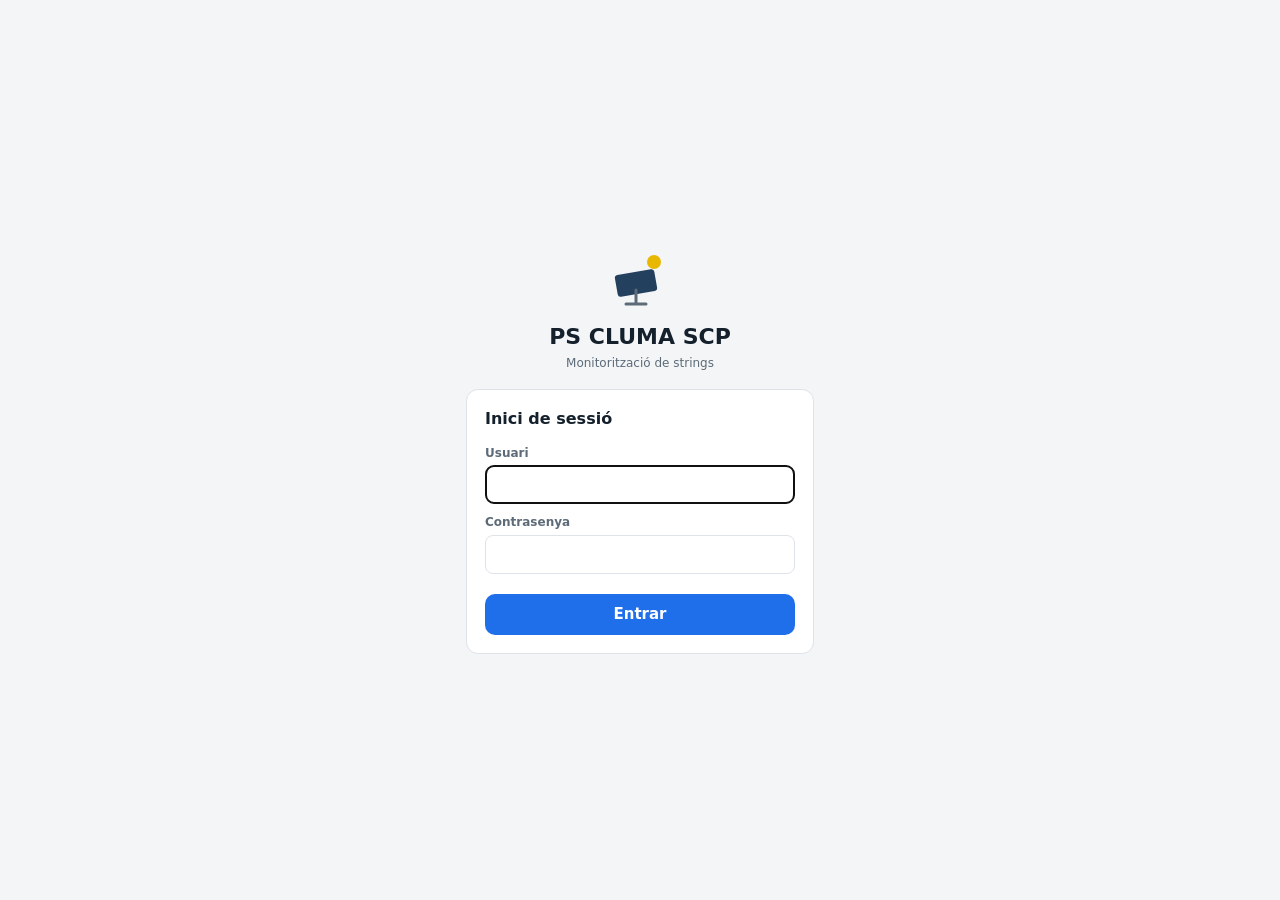
==== static/login.html @ 94773887 "Pantalla d'inici de sessió, comptes d'usuari i lectura per cron extern - /login amb el mateix estil;" ====
<!doctype html>
<html lang="ca">
<head>
<meta charset="utf-8">
<meta name="viewport" content="width=device-width, initial-scale=1, viewport-fit=cover">
<meta name="theme-color" content="#0f1720">
<title>PS CLUMA SCP · Inici de sessió</title>
<link rel="manifest" href="/manifest.webmanifest">
<link rel="stylesheet" href="/static/style.css">
</head>
<body class="login-body">
<main class="login">
  <div class="login-brand">
    <svg viewBox="0 0 64 64" aria-hidden="true"><circle cx="46" cy="16" r="7" class="sun"/><rect x="8" y="26" width="40" height="22" rx="3" class="pnl" transform="rotate(-10 28 37)"/><path d="M28 44v14M18 58h20" class="mast"/></svg>
    <h1>PS CLUMA SCP</h1>
    <p class="sub">Monitorització de strings</p>
  </div>
  <form id="loginForm" class="card aform login-card">
    <h2>Inici de sessió</h2>
    <label>Usuari<input id="lUser" autocomplete="username" autocapitalize="none" required autofocus></label>
    <label>Contrasenya<input id="lPwd" type="password" autocomplete="current-password" required></label>
    <p id="lErr" class="err"></p>
    <button type="submit" class="btn btn-full">Entrar</button>
  </form>
</main>
<script>
document.getElementById("loginForm").addEventListener("submit", async (e) => {
  e.preventDefault();
  const err = document.getElementById("lErr"); err.textContent = "";
  const r = await fetch("/api/login", { method: "POST", headers: { "Content-Type": "application/json" },
    body: JSON.stringify({ username: document.getElementById("lUser").value, password: document.getElementById("lPwd").value }) });
  if (r.ok) location.href = "/";
  else err.textContent = r.status === 401 ? "Usuari o contrasenya incorrectes" : "Error de connexió";
});
</script>
</body>
</html>
---- static/style.css ----
:root {
  --pv: #e8b800;
  --bg: #f3f5f7; --card: #ffffff; --ink: #14202b; --muted: #5d6b78; --line: #dde3e8;
  --ok: #2f9e5b; --warning: #d99a00; --alarm: #d64541; --idle: #9aa6b2;
  --panel: #23415f; --accent: #1f6feb;
}
@media (prefers-color-scheme: dark) {
  :root { --bg: #0f1720; --card: #17222d; --ink: #e8edf2; --muted: #93a1af; --line: #26333f;
          --ok: #3fbf72; --warning: #f2b51b; --alarm: #f0605b; --idle: #5e6b77; --panel: #2c5277;
          --accent: #58a6ff; }
}
* { box-sizing: border-box; }
html, body { margin: 0; background: var(--bg); color: var(--ink);
  font: 15px/1.4 system-ui, -apple-system, "Segoe UI", Roboto, sans-serif; }
.top { display: flex; justify-content: space-between; align-items: center; gap: 12px;
  padding: calc(14px + env(safe-area-inset-top)) 16px 10px; position: sticky; top: 0;
  background: var(--bg); z-index: 5; border-bottom: 1px solid var(--line); }
h1 { font-size: 18px; margin: 0; }
h2 { font-size: 15px; margin: 0; }
h3 { font-size: 13px; margin: 14px 0 4px; color: var(--muted); font-weight: 600; }
.sub { margin: 2px 0 0; color: var(--muted); font-size: 12px; }
.badge { background: var(--warning); color: #111; border-radius: 6px; padding: 1px 6px; font-size: 11px; font-weight: 600; }
.pill { border-radius: 999px; padding: 6px 12px; font-weight: 700; font-size: 13px; color: #fff; background: var(--idle); white-space: nowrap; }
.pill.ok { background: var(--ok); } .pill.warning { background: var(--warning); color: #111; } .pill.alarm { background: var(--alarm); }
main { max-width: 960px; margin: 0 auto; padding: 12px 16px calc(84px + env(safe-area-inset-bottom)); }
.page { display: grid; gap: 12px; }
.page[hidden] { display: none; }
.foot { text-align: center; color: var(--muted); font-size: 12px; margin: 16px 0 0; }
.foot a { color: var(--accent); }
.tabbar { position: fixed; left: 0; right: 0; bottom: 0; z-index: 10; display: grid; grid-template-columns: repeat(5, 1fr);
  background: var(--card); border-top: 1px solid var(--line); padding: 6px 4px calc(6px + env(safe-area-inset-bottom)); }
.tabbar a { position: relative; display: flex; flex-direction: column; align-items: center; gap: 2px; color: var(--muted);
  text-decoration: none; font-size: 11px; padding: 4px 0; border-radius: 10px; }
.tabbar a.active { color: var(--accent); font-weight: 600; }
.tabbar svg { width: 24px; height: 24px; fill: none; stroke: currentColor; stroke-width: 1.8; stroke-linecap: round; stroke-linejoin: round; }
.tabbar .count { position: absolute; top: 0; left: calc(50% + 6px); min-width: 18px; height: 18px; padding: 0 5px; border-radius: 9px;
  background: var(--alarm); color: #fff; font-size: 11px; line-height: 18px; text-align: center; }
.tabbar .count.warning { background: var(--warning); color: #111; }
.kpis { display: grid; grid-template-columns: repeat(2, 1fr); gap: 8px; }
@media (min-width: 640px) { .kpis { grid-template-columns: repeat(5, 1fr); } }
.kpi { background: var(--card); border: 1px solid var(--line); border-radius: 12px; padding: 10px 12px; display: flex; flex-direction: column; }
.k-label { color: var(--muted); font-size: 12px; }
.k-val { font-size: 20px; font-weight: 700; font-variant-numeric: tabular-nums; }
.card { background: var(--card); border: 1px solid var(--line); border-radius: 14px; padding: 14px; min-width: 0; }
.card-h { display: flex; justify-content: space-between; align-items: baseline; margin-bottom: 10px; gap: 8px; }
.hint { color: var(--muted); font-size: 12px; }
#plan { width: 100%; height: auto; display: block; touch-action: manipulation; }
.tracker { cursor: pointer; }
.tracker .frame { fill: var(--card); stroke-width: 3; }
.tracker .cell { fill: var(--panel); }
.tracker .cell.weak { opacity: .45; }
.tracker .cell.dead { fill: var(--alarm); opacity: .35; }
.tracker.sel .frame { stroke-width: 6; }
.tracker text { fill: var(--ink); font-weight: 700; text-anchor: middle; pointer-events: none; }
.tracker .kw { fill: var(--muted); font-weight: 500; }
.st-ok { stroke: var(--ok); } .st-warning { stroke: var(--warning); } .st-alarm { stroke: var(--alarm); }
.st-idle, .st-nodata { stroke: var(--idle); }
.legend { display: flex; flex-wrap: wrap; gap: 12px; color: var(--muted); font-size: 12px; margin-top: 8px; }
.dot { display: inline-block; width: 10px; height: 10px; border-radius: 50%; margin-right: 4px; vertical-align: -1px; background: var(--idle); }
.dot.ok { background: var(--ok); } .dot.warning { background: var(--warning); } .dot.alarm { background: var(--alarm); }
.strings { display: grid; grid-template-columns: repeat(auto-fit, minmax(92px, 1fr)); gap: 8px; }
.sbox { min-width: 0; border: 1px solid var(--line); border-left: 5px solid var(--idle); border-radius: 10px; padding: 8px 10px; }
.sbox.ok { border-left-color: var(--ok); } .sbox.warning { border-left-color: var(--warning); } .sbox.alarm { border-left-color: var(--alarm); }
.sbox b { display: block; }
.sbox small { display: block; color: var(--muted); font-size: 11px; margin-bottom: 4px; }
.sbox .row { display: flex; justify-content: space-between; font-size: 13px; font-variant-numeric: tabular-nums; }
.sbox .row span:first-child { color: var(--muted); }
.msg { background: color-mix(in srgb, var(--warning) 18%, transparent); border-radius: 8px; padding: 6px 10px; margin-bottom: 8px; font-size: 13px; }
.msg.alarm { background: color-mix(in srgb, var(--alarm) 18%, transparent); }
.link { background: none; border: 0; color: var(--accent); font: inherit; cursor: pointer; padding: 4px; }
.chart { width: 100%; height: 160px; display: block; }
.chart .grid { stroke: var(--line); }
.chart .axis { fill: var(--muted); font-size: 10px; }
.bars { display: grid; gap: 4px; }
.bar { display: grid; grid-template-columns: 74px 1fr 84px; align-items: center; gap: 8px; font-size: 12px; font-variant-numeric: tabular-nums; cursor: pointer; }
.bar .track { position: relative; height: 14px; background: var(--bg); border-radius: 4px; overflow: hidden; }
.bar .fill { position: absolute; inset: 0 auto 0 0; background: var(--ok); border-radius: 4px; }
.bar.warning .fill { background: var(--warning); } .bar.alarm .fill { background: var(--alarm); } .bar.idle .fill, .bar.nodata .fill { background: var(--idle); }
.bar .med { position: absolute; top: -2px; bottom: -2px; width: 2px; background: var(--ink); opacity: .7; }
.bar .val { text-align: right; color: var(--muted); }
.alerts { list-style: none; margin: 0; padding: 0; display: grid; gap: 6px; }
.alerts li { padding: 8px 10px; border-radius: 8px; background: var(--bg); font-size: 13px; }
.alerts li.alarm { border-left: 4px solid var(--alarm); } .alerts li.warning { border-left: 4px solid var(--warning); }
.alerts li { cursor: pointer; }
.scroll { overflow-x: auto; }
.daily { border-collapse: collapse; font-size: 12px; font-variant-numeric: tabular-nums; min-width: 100%; }
.daily th, .daily td { padding: 4px 6px; text-align: center; border-bottom: 1px solid var(--line); white-space: nowrap; }
.daily th:first-child, .daily td:first-child { text-align: left; position: sticky; left: 0; background: var(--card); }
.chart.prod { height: 190px; }
.chart .bar-d { fill: var(--accent); }
.chart .bar-d.today { fill: var(--ok); }
.chart .val { fill: var(--ink); font-size: 10px; text-anchor: middle; }
.note { color: var(--muted); font-size: 12px; margin: 0 0 10px; }
.half { color: var(--muted); font-size: 10px; margin-left: 1px; }
.seg { display: grid; grid-template-columns: repeat(3, 1fr); background: var(--bg); border-radius: 10px; padding: 3px; gap: 3px; }
.seg button { border: 0; background: none; color: var(--muted); font: inherit; font-weight: 600; padding: 7px 0; border-radius: 8px; cursor: pointer; }
.seg button.on { background: var(--card); color: var(--ink); box-shadow: 0 1px 2px rgb(0 0 0 / .15); }
.pnav { display: flex; align-items: center; justify-content: space-between; margin: 10px 0 4px; }
.pnav b { }
.pnav button { border: 1px solid var(--line); background: var(--card); color: var(--ink); width: 40px; height: 36px; border-radius: 10px; font-size: 20px; cursor: pointer; }
.trks { display: grid; gap: 10px; }
.trk { cursor: pointer; }
.trk-h, .trk-f { display: flex; justify-content: space-between; font-size: 13px; font-variant-numeric: tabular-nums; }
.trk-h small { color: var(--muted); }
.trk-f { color: var(--muted); font-size: 11px; margin-top: 3px; }
.trk .track { position: relative; height: 12px; background: var(--bg); border-radius: 4px; overflow: hidden; margin-top: 4px; }
.trk .fill { position: absolute; inset: 0 auto 0 0; background: var(--ok); border-radius: 4px; }
.trk.warning .fill { background: var(--warning); } .trk.alarm .fill { background: var(--alarm); }
.trk .med { position: absolute; top: -2px; bottom: -2px; width: 2px; background: var(--ink); opacity: .7; }
.tabbar a span { white-space: nowrap; font-size: 10.5px; }
.refresh { display: inline-flex; align-items: center; gap: 6px; border: 1px solid var(--line); background: var(--card); color: var(--ink);
  font: inherit; font-weight: 600; font-size: 13px; padding: 7px 12px; border-radius: 999px; cursor: pointer; }
.refresh svg { width: 18px; height: 18px; fill: none; stroke: currentColor; stroke-width: 2; stroke-linecap: round; stroke-linejoin: round; }
.refresh.spin svg { animation: spin .8s linear infinite; }
@keyframes spin { to { transform: rotate(360deg); } }
.btn { border: 0; background: var(--accent); color: #fff; font: inherit; font-weight: 600; font-size: 13px; padding: 7px 12px; border-radius: 10px; cursor: pointer; }
.aform { display: grid; gap: 10px; margin-bottom: 14px; padding: 12px; border: 1px solid var(--line); border-radius: 12px; background: var(--bg); }
.aform label { display: grid; gap: 4px; font-size: 12px; color: var(--muted); font-weight: 600; }
.aform input, .aform select, .aform textarea { font: inherit; font-size: 15px; color: var(--ink); background: var(--card); border: 1px solid var(--line); border-radius: 8px; padding: 8px 10px; width: 100%; }
.row2 { display: grid; grid-template-columns: 1fr 1fr; gap: 8px; }
.factions { display: flex; justify-content: flex-end; gap: 12px; }
.err { color: var(--alarm); font-size: 12px; margin: 0; }
.seg2 { grid-template-columns: 1fr 1fr; margin-bottom: 10px; }
.reg li { display: grid; gap: 4px; }
.reg li.closed { opacity: .7; }
.al-h { display: flex; gap: 8px; align-items: center; }
.sev { font-size: 11px; font-weight: 700; padding: 1px 7px; border-radius: 6px; background: var(--warning); color: #111; }
.sev.alarm { background: var(--alarm); color: #fff; }
.al-notes { color: var(--muted); font-size: 12px; white-space: pre-line; }
.al-f { display: flex; justify-content: space-between; align-items: center; gap: 8px; color: var(--muted); font-size: 11px; }
.aform[hidden] { display: none; }
.chart .pv-line { fill: none; stroke: var(--pv); stroke-width: 2; stroke-linejoin: round; }
.chart .pv-area { fill: var(--pv); opacity: .12; }
.chart .pv-dot { fill: var(--pv); }
.dot.pv { background: var(--pv); }
.pnav button:disabled { opacity: .35; cursor: default; }
.sgrid { display: grid; grid-template-columns: repeat(2, 1fr); gap: 10px; }
@media (min-width: 640px) { .sgrid { grid-template-columns: repeat(5, 1fr); } }
.scard { border: 1px solid var(--line); border-radius: 12px; padding: 10px; cursor: pointer; background: var(--card); }
.scard-h { display: flex; justify-content: space-between; align-items: center; margin-bottom: 6px; }
.scard-h b { font-size: 16px; }
.spread { font-size: 11px; font-weight: 700; padding: 1px 6px; border-radius: 6px; background: var(--bg); color: var(--muted); }
.spread.warning { background: var(--warning); color: #111; } .spread.alarm { background: var(--alarm); color: #fff; }
.vbars { position: relative; height: 110px; display: grid; grid-template-columns: repeat(3, 1fr); gap: 8px; align-items: end;
  border-bottom: 1px solid var(--line); padding-top: 16px; }
.vcol { position: relative; height: 100%; display: flex; flex-direction: column; justify-content: flex-end; align-items: center; }
.vbar { width: 100%; max-width: 34px; background: var(--ok); border-radius: 5px 5px 0 0; min-height: 2px; }
.vcol.warning .vbar { background: var(--warning); } .vcol.alarm .vbar { background: var(--alarm); }
.vcol.idle .vbar, .vcol.nodata .vbar { background: var(--idle); }
.vval { font-size: 11px; font-variant-numeric: tabular-nums; color: var(--ink); margin-bottom: 2px; }
.vmed { position: absolute; left: 0; right: 0; border-top: 1.5px dashed var(--muted); opacity: .7; pointer-events: none; }
.vlabels { display: grid; grid-template-columns: repeat(3, 1fr); gap: 8px; text-align: center; font-size: 12px; color: var(--muted); margin-top: 4px; }
.rules { list-style: none; margin: 0; padding: 0; display: grid; gap: 8px; }
.rules li { padding: 10px; border-radius: 10px; background: var(--bg); display: grid; gap: 4px; }
.rules li.off { opacity: .55; }
.rl-h { display: flex; align-items: center; gap: 8px; }
.rl-h b { flex: 1; font-size: 14px; }
.rl-d { color: var(--muted); font-size: 12px; }
.rl-f { display: flex; gap: 14px; justify-content: flex-end; font-size: 12px; }
.rl-f .del { color: var(--alarm); }
.switch { position: relative; width: 40px; height: 22px; flex: none; }
.switch input { opacity: 0; width: 0; height: 0; }
.switch span { position: absolute; inset: 0; background: var(--idle); border-radius: 11px; cursor: pointer; transition: .2s; }
.switch span::before { content: ""; position: absolute; width: 16px; height: 16px; left: 3px; top: 3px; background: #fff; border-radius: 50%; transition: .2s; }
.switch input:checked + span { background: var(--ok); }
.switch input:checked + span::before { transform: translateX(18px); }
.aform label[hidden] { display: none; }
.aform select:disabled { opacity: .7; }

/* Inici de sessió i comptes */
.login-body { min-height: 100vh; display: grid; place-items: center; }
.login { width: 100%; max-width: 380px; padding: 24px 16px; box-sizing: border-box; }
.login-brand { text-align: center; margin-bottom: 18px; }
.login-brand svg { width: 64px; height: 64px; }
.login-brand .sun { fill: var(--pv); }
.login-brand .pnl { fill: var(--panel); }
.login-brand .mast { stroke: var(--muted); stroke-width: 3; stroke-linecap: round; fill: none; }
.login-brand h1 { margin: 6px 0 0; font-size: 22px; }
.login-card { background: var(--card); margin: 0; padding: 18px; }
.login-card h2 { margin: 0 0 4px; font-size: 16px; }
.btn-full { width: 100%; padding: 10px; font-size: 15px; }
.chk { display: flex !important; align-items: center; gap: 8px; color: var(--ink) !important; font-weight: 500 !important; }
.chk input { width: auto !important; }
.utag { font-size: 11px; font-weight: 600; padding: 1px 6px; border-radius: 6px; background: var(--accent); color: #fff; }
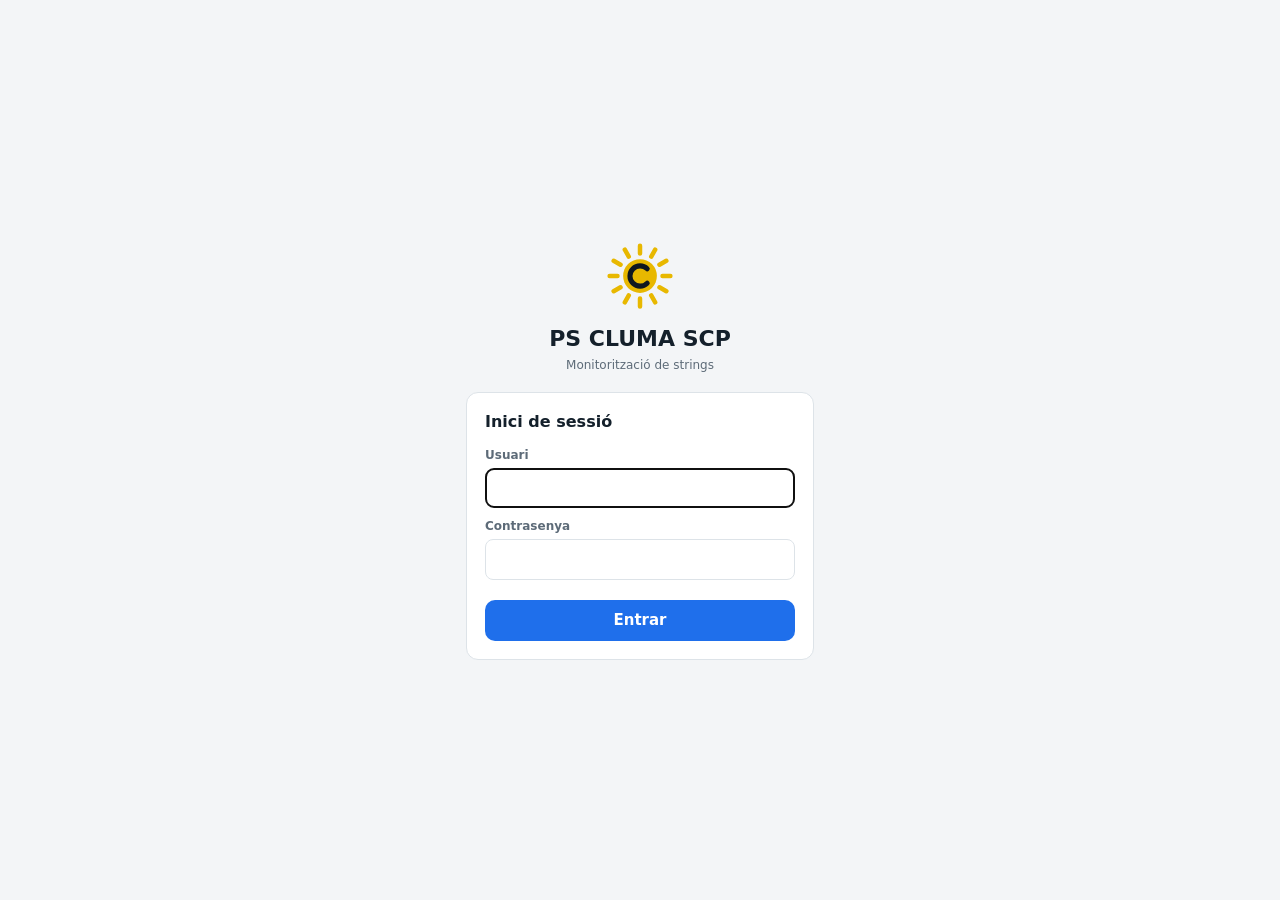
==== commit 2306ca32: "Logo: sol amb una C al mig (web, favicon i icona de l'app) Co-Authored-By: Claude Opus 5.5 <noreply@" ====
--- a/static/login.html
+++ b/static/login.html
@@ -5,13 +5,15 @@
 <meta name="viewport" content="width=device-width, initial-scale=1, viewport-fit=cover">
 <meta name="theme-color" content="#0f1720">
 <title>PS CLUMA SCP · Inici de sessió</title>
+<link rel="icon" href="/static/logo.svg" type="image/svg+xml">
+<link rel="apple-touch-icon" href="/static/apple-touch-icon.png">
 <link rel="manifest" href="/manifest.webmanifest">
 <link rel="stylesheet" href="/static/style.css">
 </head>
 <body class="login-body">
 <main class="login">
   <div class="login-brand">
-    <svg viewBox="0 0 64 64" aria-hidden="true"><circle cx="46" cy="16" r="7" class="sun"/><rect x="8" y="26" width="40" height="22" rx="3" class="pnl" transform="rotate(-10 28 37)"/><path d="M28 44v14M18 58h20" class="mast"/></svg>
+    <img src="/static/logo.svg" alt="" class="logo">
     <h1>PS CLUMA SCP</h1>
     <p class="sub">Monitorització de strings</p>
   </div>
--- a/static/style.css
+++ b/static/style.css
@@ -38,7 +38,7 @@
 .tabbar .count.warning { background: var(--warning); color: #111; }
 .kpis { display: grid; grid-template-columns: repeat(2, 1fr); gap: 8px; }
 @media (min-width: 640px) { .kpis { grid-template-columns: repeat(5, 1fr); } }
-.kpi { background: var(--card); border: 1px solid var(--line); border-radius: 12px; padding: 10px 12px; display: flex; flex-direction: column; }
+.kpi { background: var(--card); border: 1px solid var(--line); border-radius: 12px; padding: 10px 12px; display: flex; flex-direction: column; align-items: center; text-align: center; }
 .k-label { color: var(--muted); font-size: 12px; }
 .k-val { font-size: 20px; font-weight: 700; font-variant-numeric: tabular-nums; }
 .card { background: var(--card); border: 1px solid var(--line); border-radius: 14px; padding: 14px; min-width: 0; }
@@ -55,7 +55,7 @@
 .tracker .kw { fill: var(--muted); font-weight: 500; }
 .st-ok { stroke: var(--ok); } .st-warning { stroke: var(--warning); } .st-alarm { stroke: var(--alarm); }
 .st-idle, .st-nodata { stroke: var(--idle); }
-.legend { display: flex; flex-wrap: wrap; gap: 12px; color: var(--muted); font-size: 12px; margin-top: 8px; }
+.legend { display: flex; flex-wrap: wrap; justify-content: center; gap: 12px; color: var(--muted); font-size: 12px; margin-top: 8px; }
 .dot { display: inline-block; width: 10px; height: 10px; border-radius: 50%; margin-right: 4px; vertical-align: -1px; background: var(--idle); }
 .dot.ok { background: var(--ok); } .dot.warning { background: var(--warning); } .dot.alarm { background: var(--alarm); }
 .strings { display: grid; grid-template-columns: repeat(auto-fit, minmax(92px, 1fr)); gap: 8px; }
@@ -116,7 +116,7 @@
 .btn { border: 0; background: var(--accent); color: #fff; font: inherit; font-weight: 600; font-size: 13px; padding: 7px 12px; border-radius: 10px; cursor: pointer; }
 .aform { display: grid; gap: 10px; margin-bottom: 14px; padding: 12px; border: 1px solid var(--line); border-radius: 12px; background: var(--bg); }
 .aform label { display: grid; gap: 4px; font-size: 12px; color: var(--muted); font-weight: 600; }
-.aform input, .aform select, .aform textarea { font: inherit; font-size: 15px; color: var(--ink); background: var(--card); border: 1px solid var(--line); border-radius: 8px; padding: 8px 10px; width: 100%; }
+.aform input, .aform select, .aform textarea { font: inherit; font-size: 16px; color: var(--ink); background: var(--card); border: 1px solid var(--line); border-radius: 8px; padding: 8px 10px; width: 100%; }
 .row2 { display: grid; grid-template-columns: 1fr 1fr; gap: 8px; }
 .factions { display: flex; justify-content: flex-end; gap: 12px; }
 .err { color: var(--alarm); font-size: 12px; margin: 0; }
@@ -168,13 +168,13 @@
 .aform select:disabled { opacity: .7; }
 
 /* Inici de sessió i comptes */
-.login-body { min-height: 100vh; display: grid; place-items: center; }
-.login { width: 100%; max-width: 380px; padding: 24px 16px; box-sizing: border-box; }
+.login-body { min-height: 100vh; min-height: 100dvh; display: flex; align-items: center; justify-content: center; }
+.login { width: 100%; max-width: 380px; margin: 0 auto; padding: 24px 16px calc(24px + env(safe-area-inset-bottom)); }
+.login-card { text-align: left; }
 .login-brand { text-align: center; margin-bottom: 18px; }
-.login-brand svg { width: 64px; height: 64px; }
-.login-brand .sun { fill: var(--pv); }
-.login-brand .pnl { fill: var(--panel); }
-.login-brand .mast { stroke: var(--muted); stroke-width: 3; stroke-linecap: round; fill: none; }
+.login-brand .logo { width: 72px; height: 72px; }
+.brand { display: flex; align-items: center; gap: 10px; min-width: 0; }
+.brand .logo { width: 36px; height: 36px; flex: none; }
 .login-brand h1 { margin: 6px 0 0; font-size: 22px; }
 .login-card { background: var(--card); margin: 0; padding: 18px; }
 .login-card h2 { margin: 0 0 4px; font-size: 16px; }
@@ -182,3 +182,18 @@
 .chk { display: flex !important; align-items: center; gap: 8px; color: var(--ink) !important; font-weight: 500 !important; }
 .chk input { width: auto !important; }
 .utag { font-size: 11px; font-weight: 600; padding: 1px 6px; border-radius: 6px; background: var(--accent); color: #fff; }
+
+/* Lectura sobre la corba de potència */
+.chart.prod { touch-action: pan-y; cursor: crosshair; user-select: none; -webkit-user-select: none; }
+.scrub-line { stroke: var(--ink); stroke-width: 1; stroke-dasharray: 3 3; opacity: .6; }
+.scrub-dot { fill: var(--pv); stroke: var(--card); stroke-width: 2; }
+.scrub-box { fill: var(--ink); opacity: .9; }
+.scrub-t, .scrub-v { fill: var(--bg); text-anchor: middle; font-size: 11px; }
+.scrub-v { font-weight: 700; font-size: 12px; }
+.chart.prod.scrubbing .maxlbl, .chart.prod.scrubbing .pv-dot { display: none; }
+
+/* Nit */
+.badge.night { background: #2c3e5c; color: #e8edf2; }
+.night-note { margin: 0 0 10px; padding: 8px 12px; border-radius: 10px; background: color-mix(in srgb, #2c3e5c 14%, transparent); color: var(--ink); font-size: 13px; text-align: center; }
+.chart .ebar { fill: var(--pv); }
+#prodSel { margin-top: 10px; }
